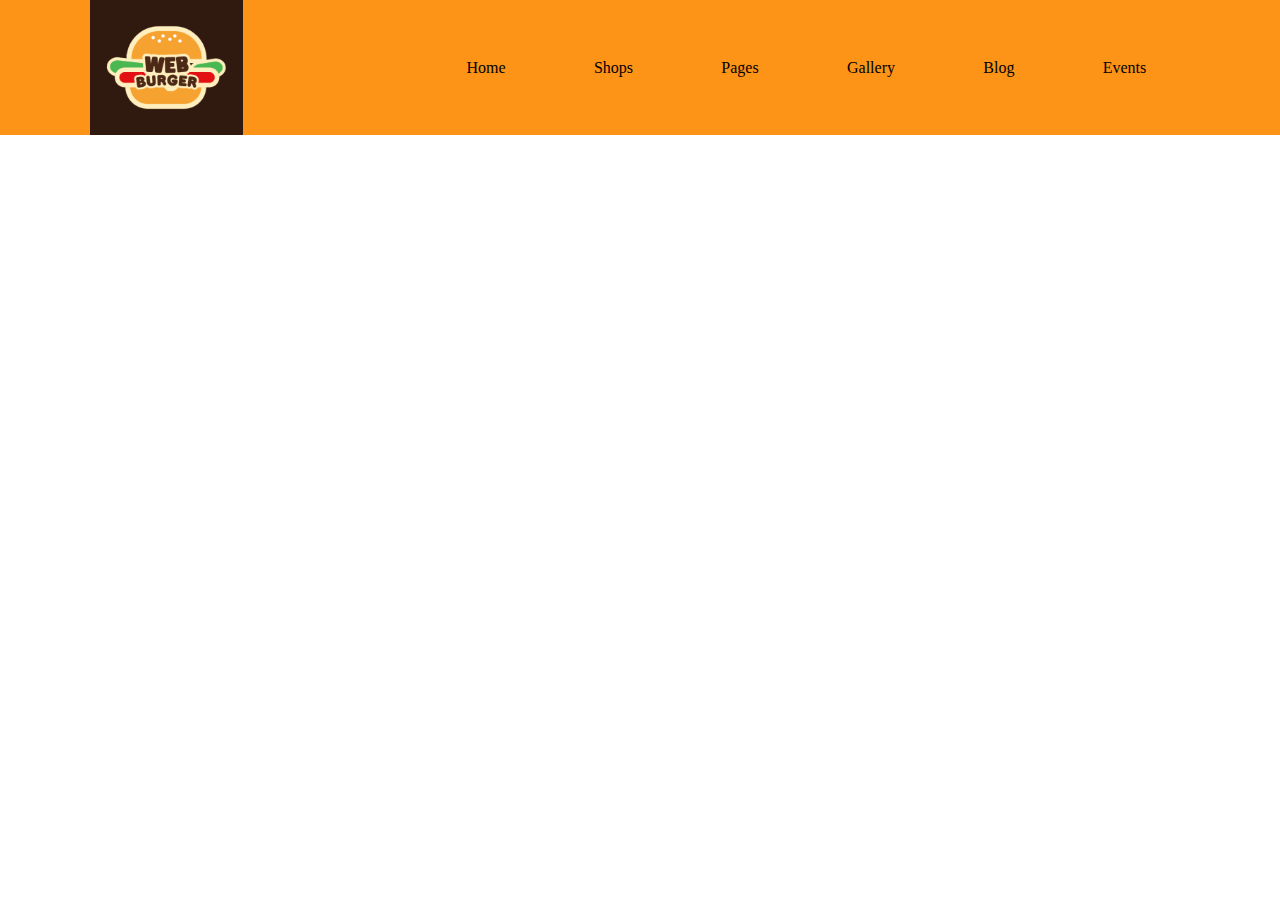
==== texasburguer/index.html @ 693b9662 ":sparkles: feat: Projeto Lanchonete" ====
<!DOCTYPE html>
<html lang="pt-BR">
  <head>
    <meta charset="UTF-8" />
    <meta name="viewport" content="width=device-width, initial-scale=1.0" />
    <link rel="stylesheet" href="style.css" />
    <title>TexasBurguer</title>
  </head>
  <body>
    <header>
      <img src="./image/logo.png" alt="logomarca" />
      <nav>
        <ul>
          <li>Home</li>
          <li>Shops</li>
          <li>Pages</li>
          <li>Gallery</li>
          <li>Blog</li>
          <li>Events</li>
        </ul>
      </nav>
    </header>
  </body>
</html>
---- texasburguer/style.css ----
* {
  margin: 0;
  padding: 0;
  box-sizing: border-box;
}

header {
  background-color: #FD9317;
  display: flex;
  justify-content: space-around;
  align-items: center;
}
header img {
  width: 12%;
}
header ul {
  display: flex;
  list-style: none;
  justify-content: space-around;
  width: 60vw;
}/*# sourceMappingURL=style.css.map */
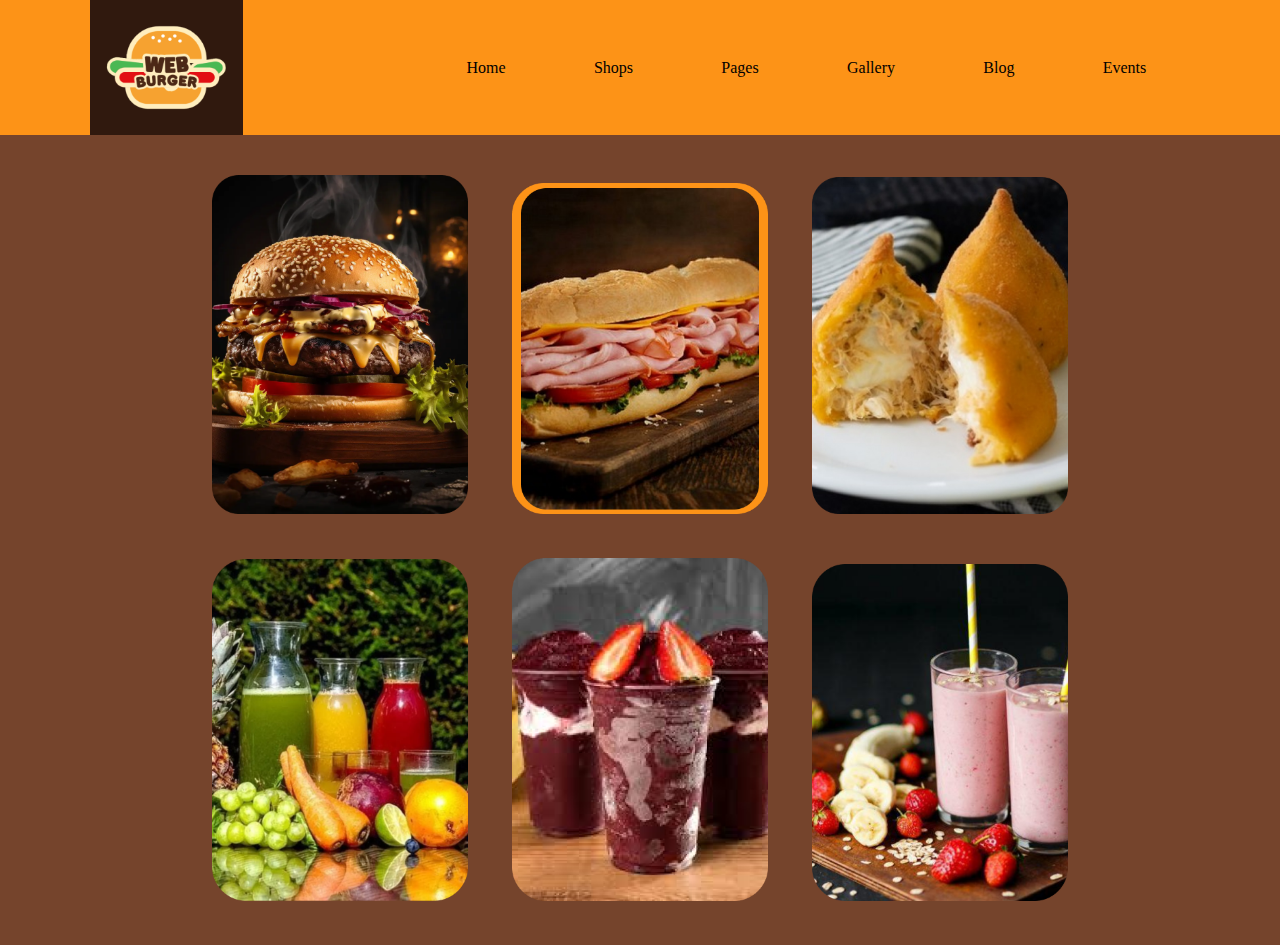
==== commit f43f3c42: "imagens" ====
--- a/texasburguer/index.html
+++ b/texasburguer/index.html
@@ -20,5 +20,19 @@
         </ul>
       </nav>
     </header>
+   <main>
+    <figure>
+      <img src="./image/hamburguer.png" alt="">
+      <img src="./image/Frame 10.png" alt="">
+      <img src="./image/salgado 1.png" alt="">
+    </figure>
+
+    <figure>
+      <img src="./image/sucos.png" alt="">
+      <img src="./image/image 5.png" alt="">
+      <img src="./image/image 6.png" alt="">
+    </figure>
+    
+   </main>
   </body>
 </html>
--- a/texasburguer/style.css
+++ b/texasburguer/style.css
@@ -18,4 +18,18 @@
   list-style: none;
   justify-content: space-around;
   width: 60vw;
+}
+
+figure img {
+  width: 20vw;
+  margin: 20px;
+}
+
+main {
+  background-color: #75442C;
+  display: flex;
+  flex-direction: column;
+  height: 90vh;
+  justify-content: center;
+  align-items: center;
 }/*# sourceMappingURL=style.css.map */